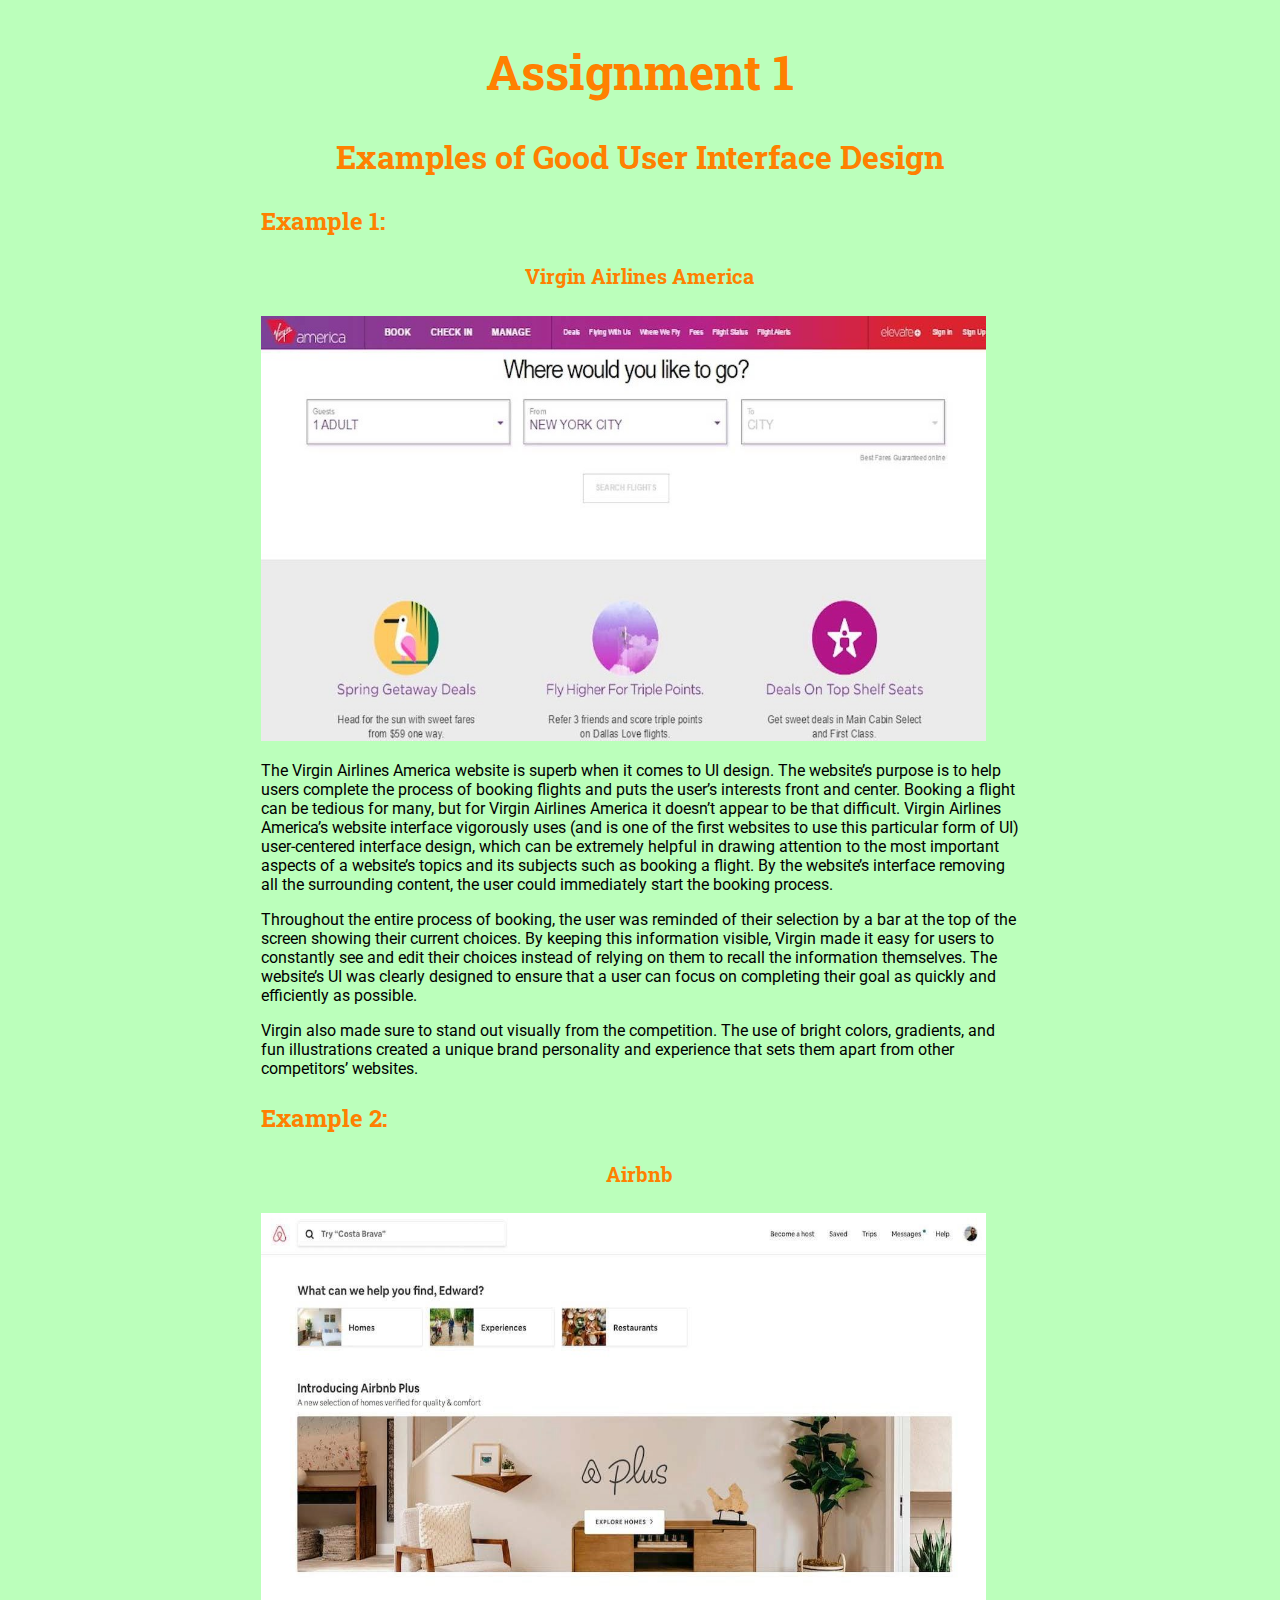
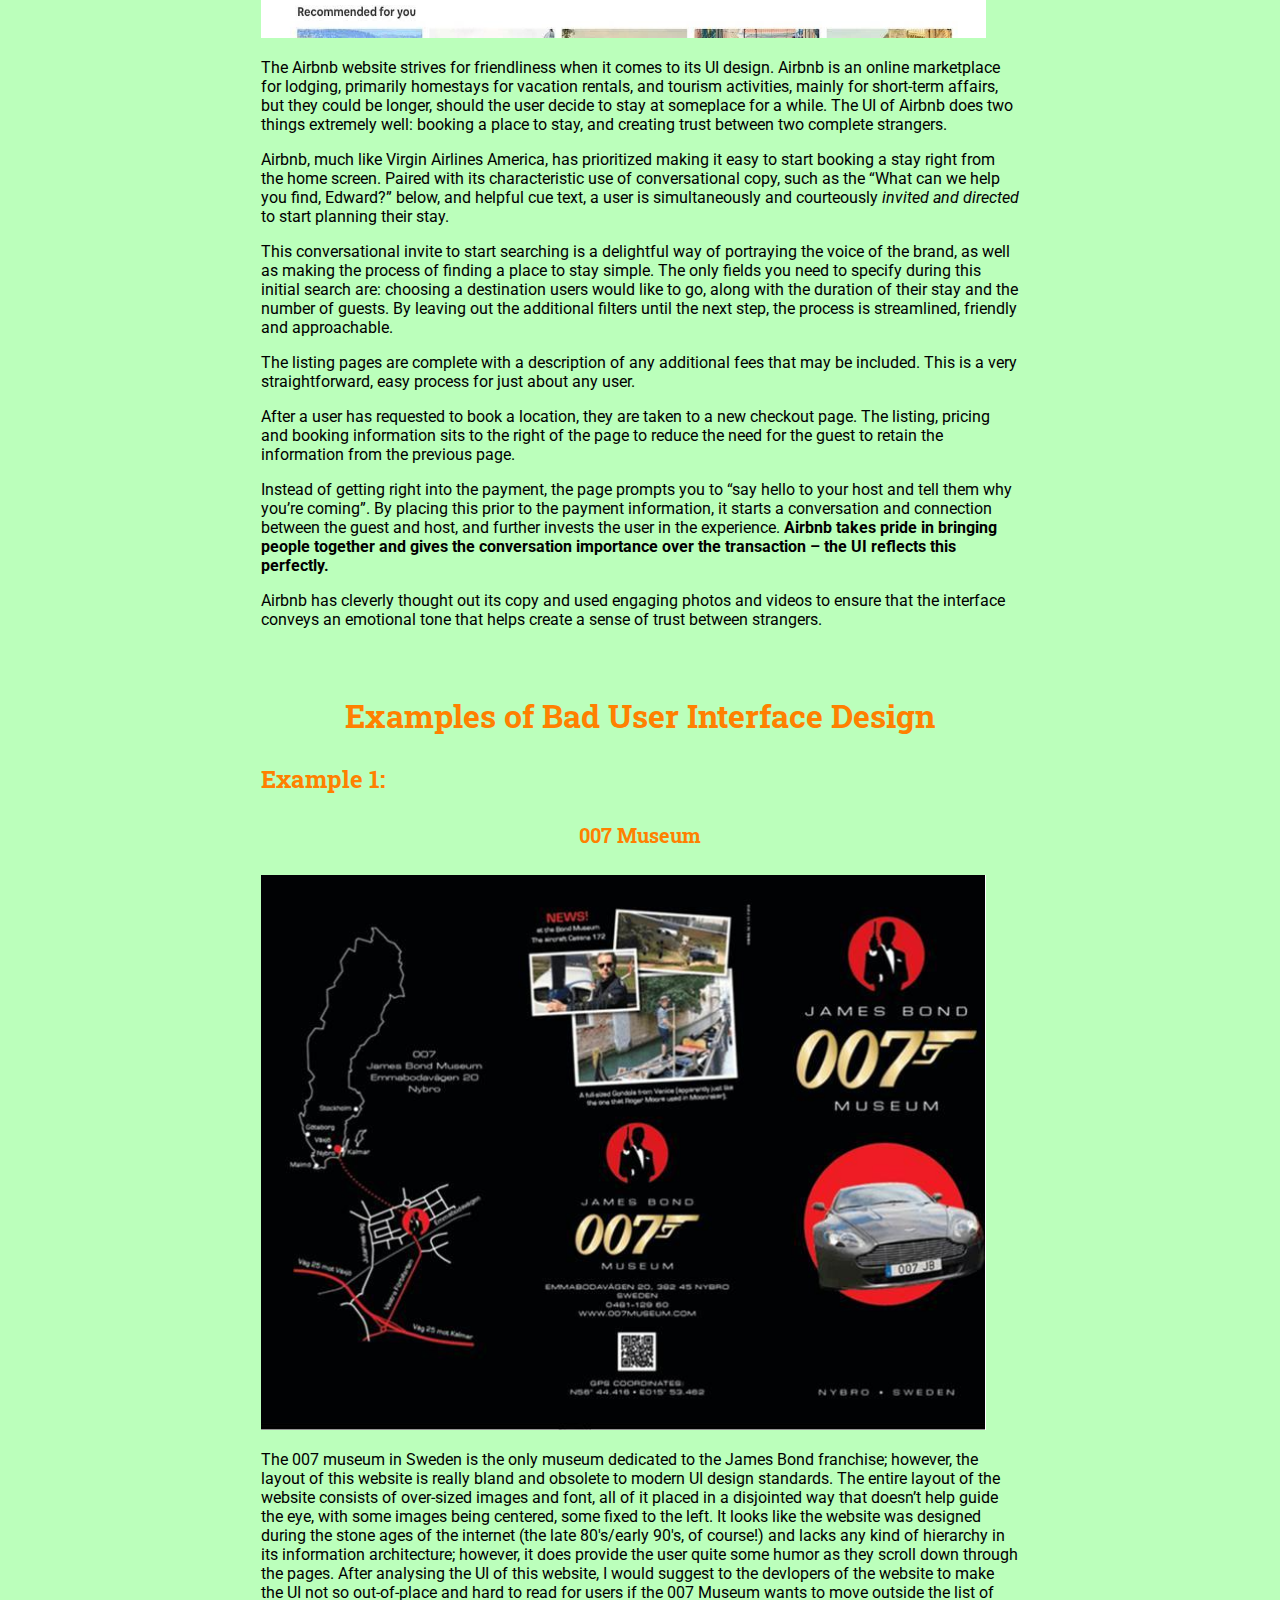
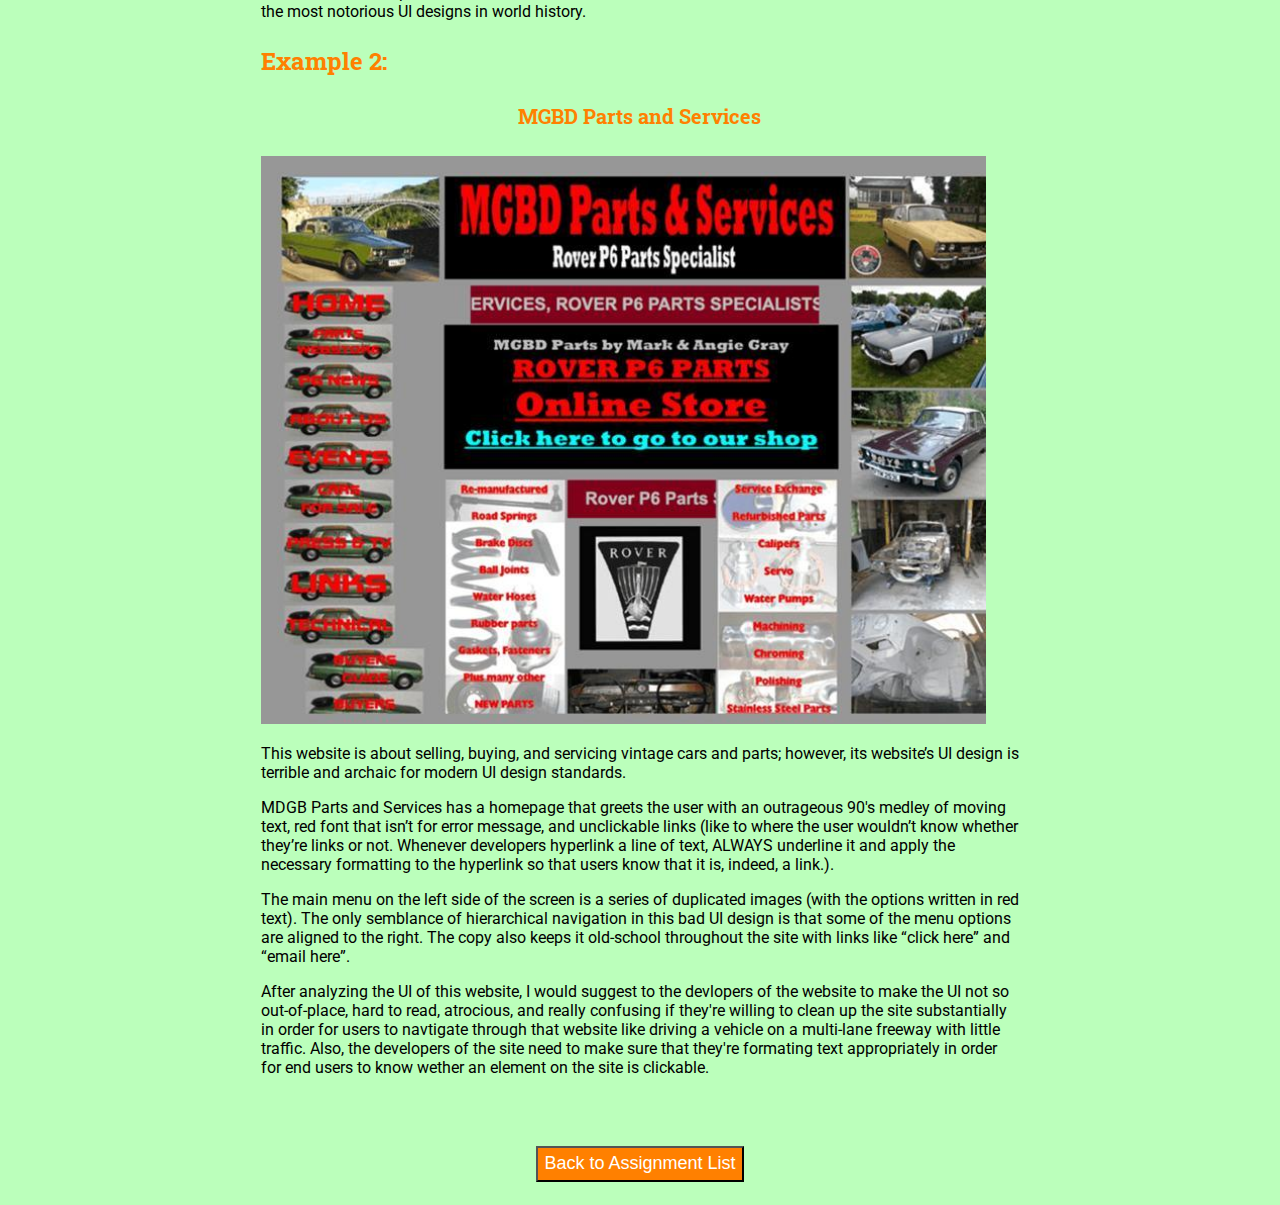
==== Assignment1.html @ 2e9896b6 "Add files via upload" ====
<!DOCTYPE html>
    <head>
        <title>CS456 Assignment 1</title>
        <link rel="stylesheet" type="text/css" href="assignments.css">
        <link href="https://fonts.googleapis.com/css2?family=Roboto&family=Roboto+Slab&display=swap" rel="stylesheet">
    </head>
    <body>
        <div class='assignment-page-div'>
            <div class='assignment-main-div'>
                <h1 class='assignment-main-title'>Assignment 1</h1>
				<h2 class='header-2'>Examples of Good User Interface Design</h2>
                <div class='assignment-examples'>
				<h3 class='header-3'>Example 1:</h3>
				<h4 class='header-4'>Virgin Airlines America</h4>
				<p><img src="1.1.jpg" width="725" height="425" alt="Virgin Airlines" longdesc="1.1.jpg" /></p>
                    <p>The Virgin Airlines America  website is superb when it comes to UI design. The website&rsquo;s purpose is to help users complete the process of booking flights and puts the user&rsquo;s interests  front and center. Booking  a flight can be tedious for many, but for Virgin  Airlines America it doesn&rsquo;t appear to be that difficult. Virgin Airlines America&rsquo;s website  interface vigorously uses (and is one  of the first websites to use this particular form of UI) user-centered  interface design, which can be extremely helpful in drawing attention  to the most important aspects of a website&rsquo;s topics and its subjects  such as booking a flight. By the  website&rsquo;s interface removing all the surrounding content, the user could immediately start the booking process. </p>
<p>Throughout the entire process of booking, the user was reminded of their selection  by a bar at the top of the screen showing  their current choices.  By keeping this information visible,  Virgin made it easy for users to constantly see and edit their choices  instead of relying  on them to recall the information themselves. The website&rsquo;s UI was clearly designed to ensure  that a user can focus on completing their goal as quickly and efficiently as possible.                    </p>
<p>Virgin also made sure to stand out visually from the  competition. The use of bright colors, gradients, and fun illustrations created  a unique brand personality and experience that sets them apart from other competitors&rsquo; websites.
				<h3 class='header-3'>Example 2:</h3>
				<h4 class='header-4'>Airbnb</h4>
				<p><img src="1.2.jpg" width="725" height="425" alt="Airbnb" longdesc="1.2.jpg" /></p>
				<p>The Airbnb website strives for friendliness  when it comes to its UI design. Airbnb is an online marketplace for lodging,  primarily homestays for vacation rentals, and tourism activities, mainly for  short-term affairs, but they could be longer, should the user decide to stay at  someplace for a while. The UI of Airbnb does two things extremely well: booking a place to stay, and creating  trust between two complete strangers. </p>
<p>Airbnb, much like Virgin Airlines  America, has prioritized making it easy to start booking  a stay right from the  home screen. Paired with its characteristic use of conversational copy, such as the &ldquo;What can we help you find, Edward?&rdquo; below,  and helpful cue text,  a user is simultaneously and courteously <em>invited and directed </em>to start planning their stay. </p>
                  <p>This conversational invite to start searching  is a delightful way of portraying the voice of the brand, as well as making the process of finding a place to stay simple. The only fields you need to specify during this initial  search are: choosing  a destination users would like to go, along with the duration of their stay and the number of guests. By leaving out the additional filters until the next step, the  process is streamlined, friendly  and approachable. </p>
<p>The listing pages are complete with a description of any additional fees that may be  included. This is a very straightforward, easy process for just about any user. </p>
                <p>After a user has requested  to book a location, they are taken to a new checkout page. The listing, pricing  and booking information sits to the right of the page to reduce  the need for the guest to retain the information from the previous page. </p>
                <p>Instead of getting right into the payment, the page prompts  you to &ldquo;say hello to your host and tell them why you&rsquo;re coming&rdquo;. By placing this prior to the  payment information, it starts  a conversation and connection between the guest and  host, and further invests the user in the experience. <strong>Airbnb takes pride in bringing people together and gives the conversation importance over the transaction – the UI reflects this perfectly.</strong></p>
Airbnb has cleverly  thought out its copy  and used engaging  photos and videos to  ensure that the interface conveys an emotional tone that helps create a sense  of trust between strangers.                </div>
                <br><br>
				<h2 class='header-2'>Examples of Bad User Interface Design</h2>
				<div class='assignment-examples'>
				<h3 class='header-3'>Example 1:</h3>
				<h4 class='header-4'>007 Museum</h4>
				<p><img src="2.1.jpg" width="725" height="555" alt="007 Museum" longdesc="2.1.jpg" /></p>
				<p>The 007 museum in Sweden  is the only museum dedicated to the James Bond franchise; however, the layout of this website is really bland and obsolete to modern UI design standards. The  entire layout of the  website consists of over-sized images and  font, all of it placed  in a disjointed way that doesn&rsquo;t  help guide the eye, with some images being centered, some  fixed to the left. It  looks like the website was designed during the stone ages of the internet (the late 80's/early 90's, of course!) and  lacks any kind of hierarchy in  its information architecture; however, it does provide the user quite some humor as  they  scroll down through  the  pages. After analysing the UI of this website, I would suggest to the devlopers of the website to make the UI not so out-of-place and hard to read for users if the 007 Museum wants to move outside the list of the most notorious UI designs in world history.</p>
				<h3 class='header-3'>Example 2:</h3>
				<h4 class='header-4'>MGBD Parts and Services</h4>
				<p><img src="2.2.jpg" width="725" height="568" alt="MGBD Parts and Services" longdesc="2.2.jpg" /></p>
				<p>This website is about selling, buying, and  servicing vintage cars and parts; however, its website&rsquo;s UI design  is terrible and archaic for modern UI design standards.                </p>
				<p>MDGB Parts  and Services has a homepage that greets  the  user with an outrageous 90's medley of  moving text, red font  that  isn&rsquo;t for error  message, and unclickable links (like to where the user wouldn&rsquo;t know whether they&rsquo;re links or not.  Whenever developers hyperlink a line of text, ALWAYS underline it and apply the  necessary formatting to the hyperlink so that users know that it is, indeed, a  link.). </p>
                <p>The main menu on the left side of the screen  is a series of duplicated images  (with  the options written in red  text). The only semblance of  hierarchical navigation in this  bad UI design  is that some of the menu options  are  aligned to the right. The  copy also keeps  it old-school throughout  the site with links like  &ldquo;click here&rdquo; and &ldquo;email here&rdquo;.                </p>
                <p> After analyzing the UI of this website, I would suggest to the devlopers of the website to make the UI not so out-of-place, hard to read, atrocious, and really confusing if they're willing to clean up the site substantially in order for users to navtigate through that website like driving a vehicle on a multi-lane freeway with little traffic. Also, the developers of the site need to make sure that they're formating text appropriately in order for end users to know wether an element on the site is clickable.</p>
</div>
                <br><br>
                <a href='index.html'><button class='back-button'>Back to Assignment List</button></a>
            </div>

                
            </div>
        </div>
    </body>
</html>
---- assignments.css ----
body {
    text-align: center;
    background-color: #BBFFBB;
    font-family: 'Roboto', sans-serif;
}

.assignment-page-div {
    display: flex;
    justify-content: center;
}

.assignment-main-div {
    width: 60%;
}

.assignment-main-title {
    font-family: 'Roboto Slab', serif;
    color: #FF8000;
    font-size: 48px;
}

.header-2 {
    font-family: 'Roboto Slab', serif;
    color: #FF8000;
    font-size: 32px;
}

.header-3 {
    font-family: 'Roboto Slab', serif;
    color: #FF8000;
    font-size: 24px;
	text-align: left;
}

.header-4 {
    font-family: 'Roboto Slab', serif;
    color: #FF8000;
    font-size: 20px;
	text-align: center;
}

.assignment-examples {
    text-align: left;
}

.back-button {
    background-color: #FF8000;
    color: white;
    height: 36px;
    font-size: 18px;
    margin: 15px;
    cursor: pointer;
}

.back-button:hover {
	background-color: #FF8F20
}
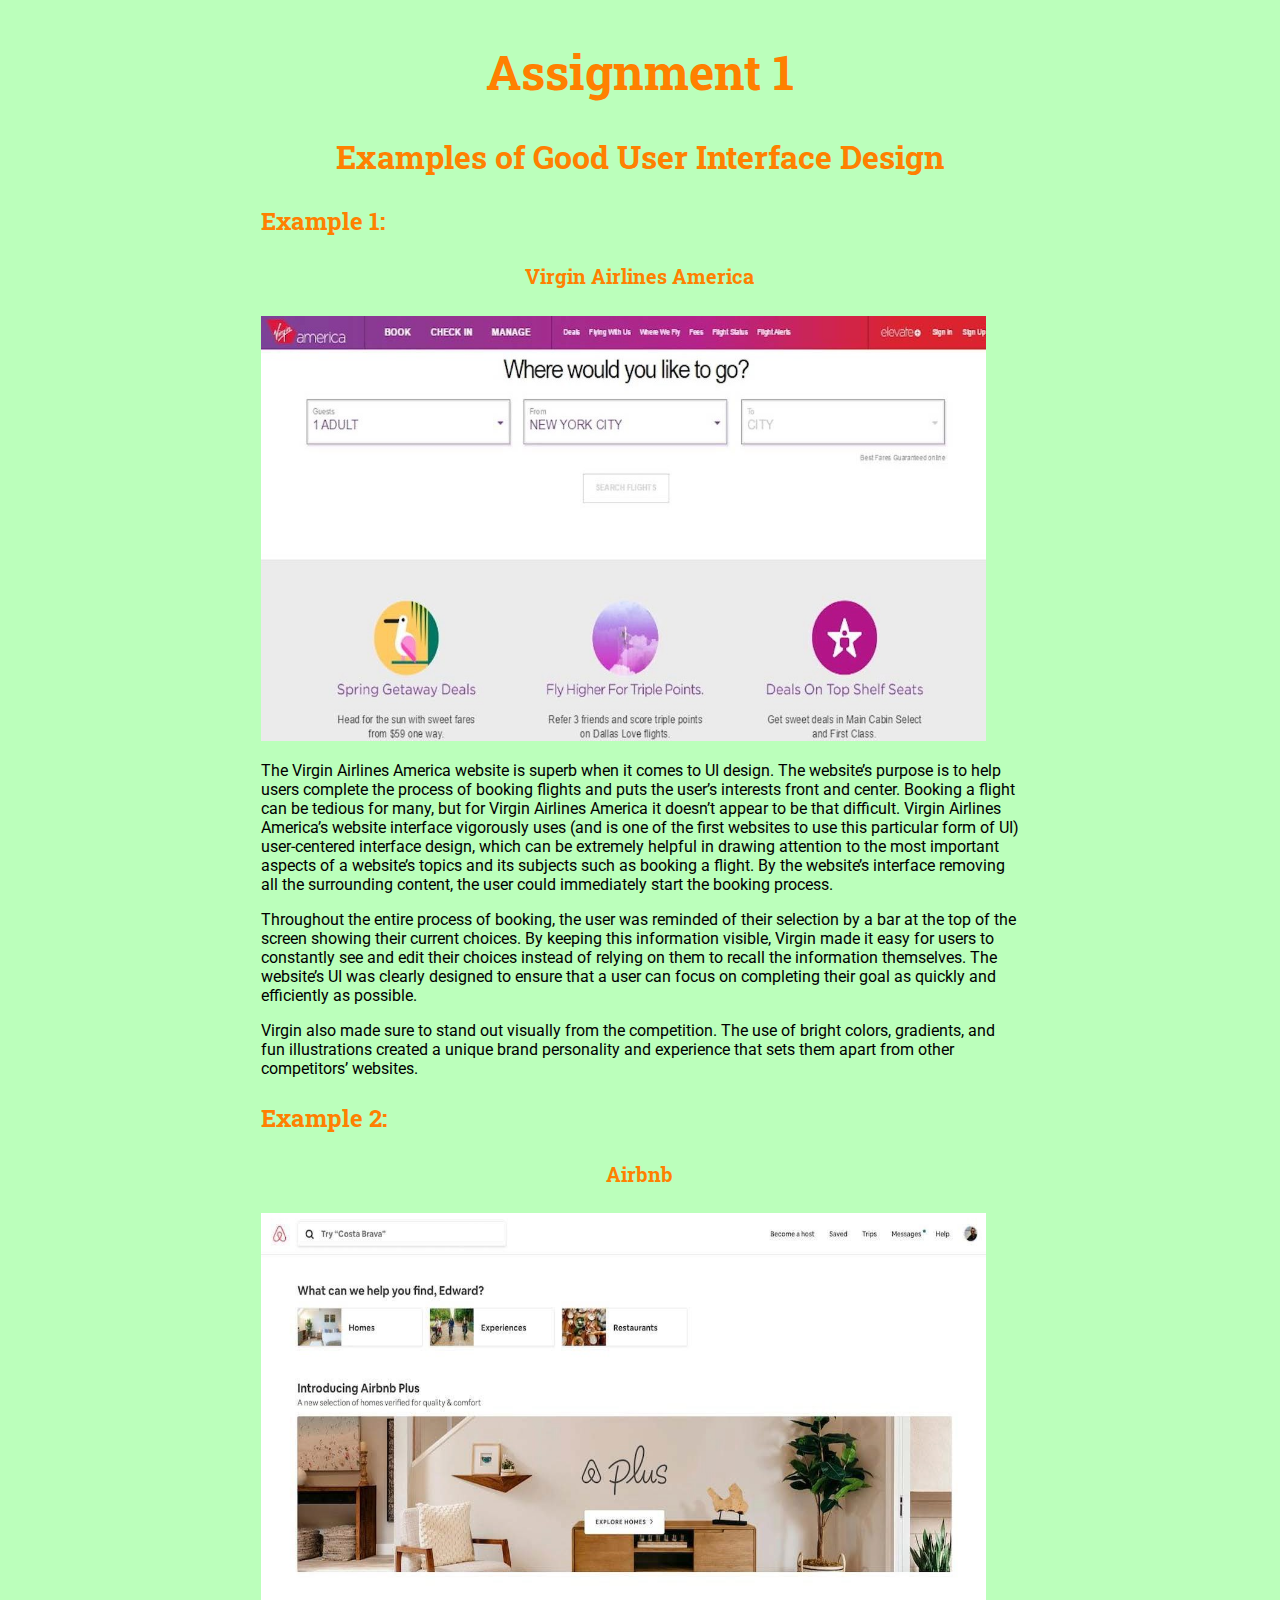
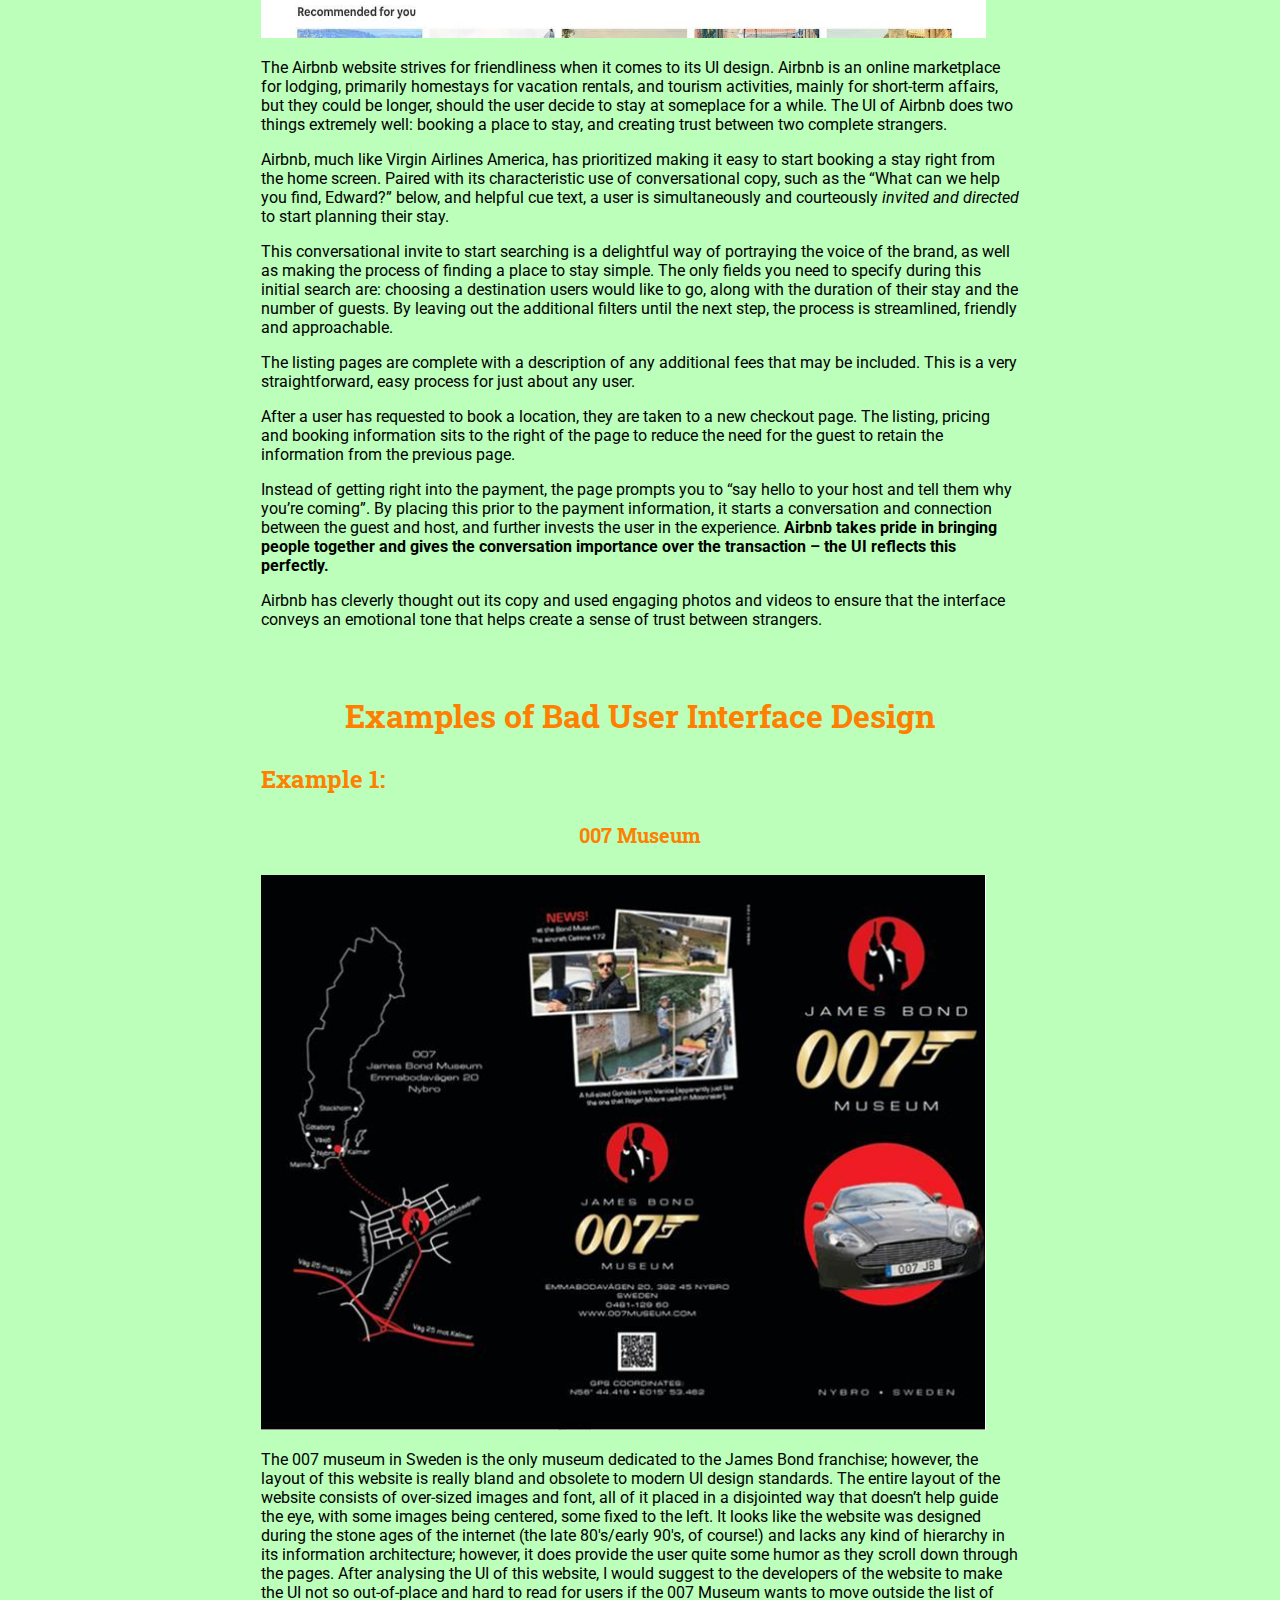
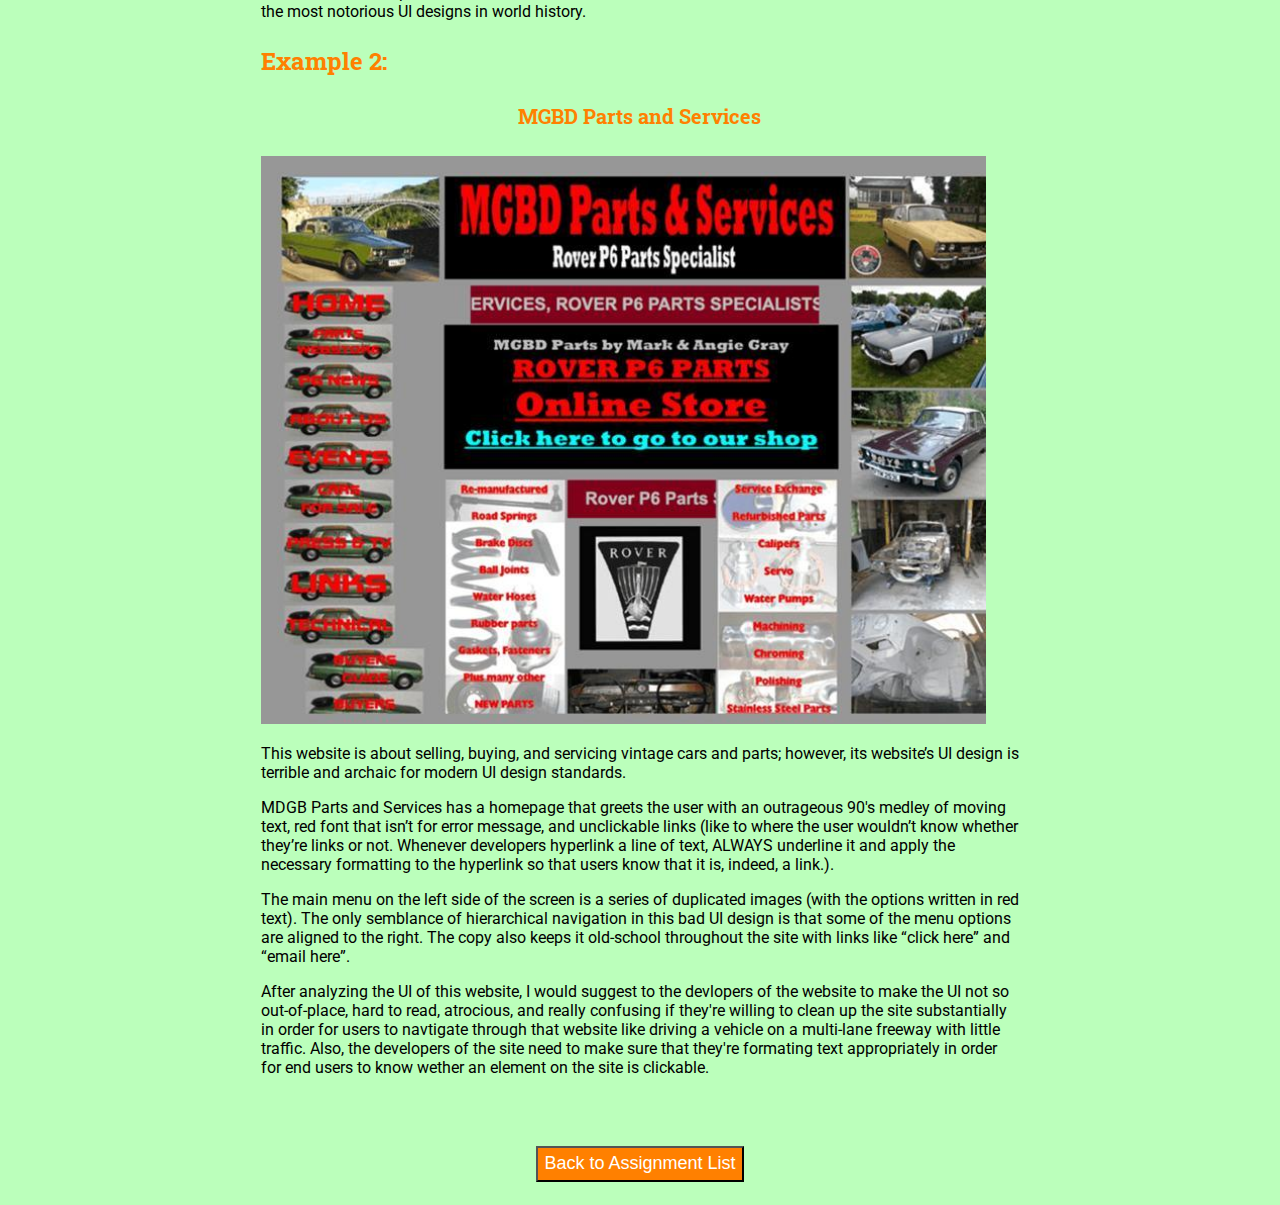
==== commit 4a5326b0: "Update Assignment1.html" ====
--- a/Assignment1.html
+++ b/Assignment1.html
@@ -32,7 +32,7 @@
 				<h3 class='header-3'>Example 1:</h3>
 				<h4 class='header-4'>007 Museum</h4>
 				<p><img src="2.1.jpg" width="725" height="555" alt="007 Museum" longdesc="2.1.jpg" /></p>
-				<p>The 007 museum in Sweden  is the only museum dedicated to the James Bond franchise; however, the layout of this website is really bland and obsolete to modern UI design standards. The  entire layout of the  website consists of over-sized images and  font, all of it placed  in a disjointed way that doesn&rsquo;t  help guide the eye, with some images being centered, some  fixed to the left. It  looks like the website was designed during the stone ages of the internet (the late 80's/early 90's, of course!) and  lacks any kind of hierarchy in  its information architecture; however, it does provide the user quite some humor as  they  scroll down through  the  pages. After analysing the UI of this website, I would suggest to the devlopers of the website to make the UI not so out-of-place and hard to read for users if the 007 Museum wants to move outside the list of the most notorious UI designs in world history.</p>
+				<p>The 007 museum in Sweden  is the only museum dedicated to the James Bond franchise; however, the layout of this website is really bland and obsolete to modern UI design standards. The  entire layout of the  website consists of over-sized images and  font, all of it placed  in a disjointed way that doesn&rsquo;t  help guide the eye, with some images being centered, some  fixed to the left. It  looks like the website was designed during the stone ages of the internet (the late 80's/early 90's, of course!) and  lacks any kind of hierarchy in  its information architecture; however, it does provide the user quite some humor as  they  scroll down through  the  pages. After analysing the UI of this website, I would suggest to the developers of the website to make the UI not so out-of-place and hard to read for users if the 007 Museum wants to move outside the list of the most notorious UI designs in world history.</p>
 				<h3 class='header-3'>Example 2:</h3>
 				<h4 class='header-4'>MGBD Parts and Services</h4>
 				<p><img src="2.2.jpg" width="725" height="568" alt="MGBD Parts and Services" longdesc="2.2.jpg" /></p>
@@ -49,4 +49,4 @@
             </div>
         </div>
     </body>
-</html>+</html>
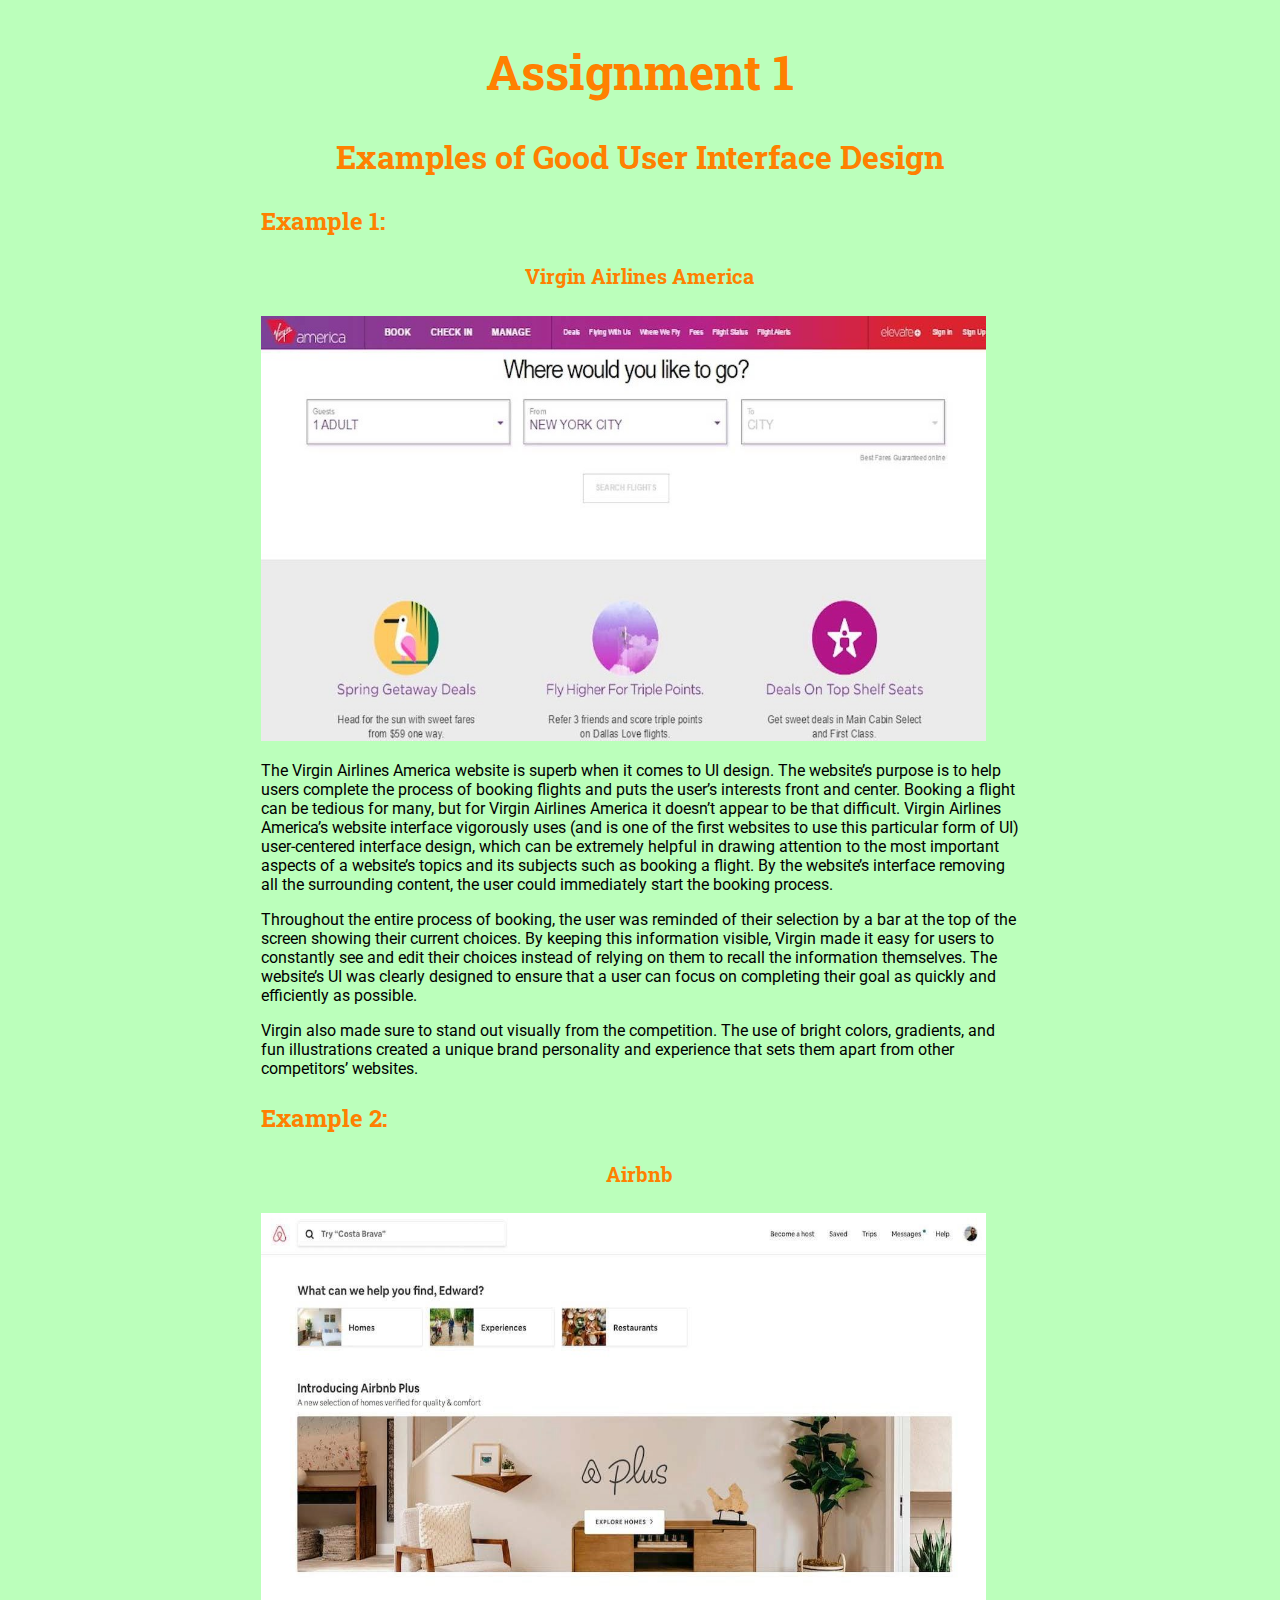
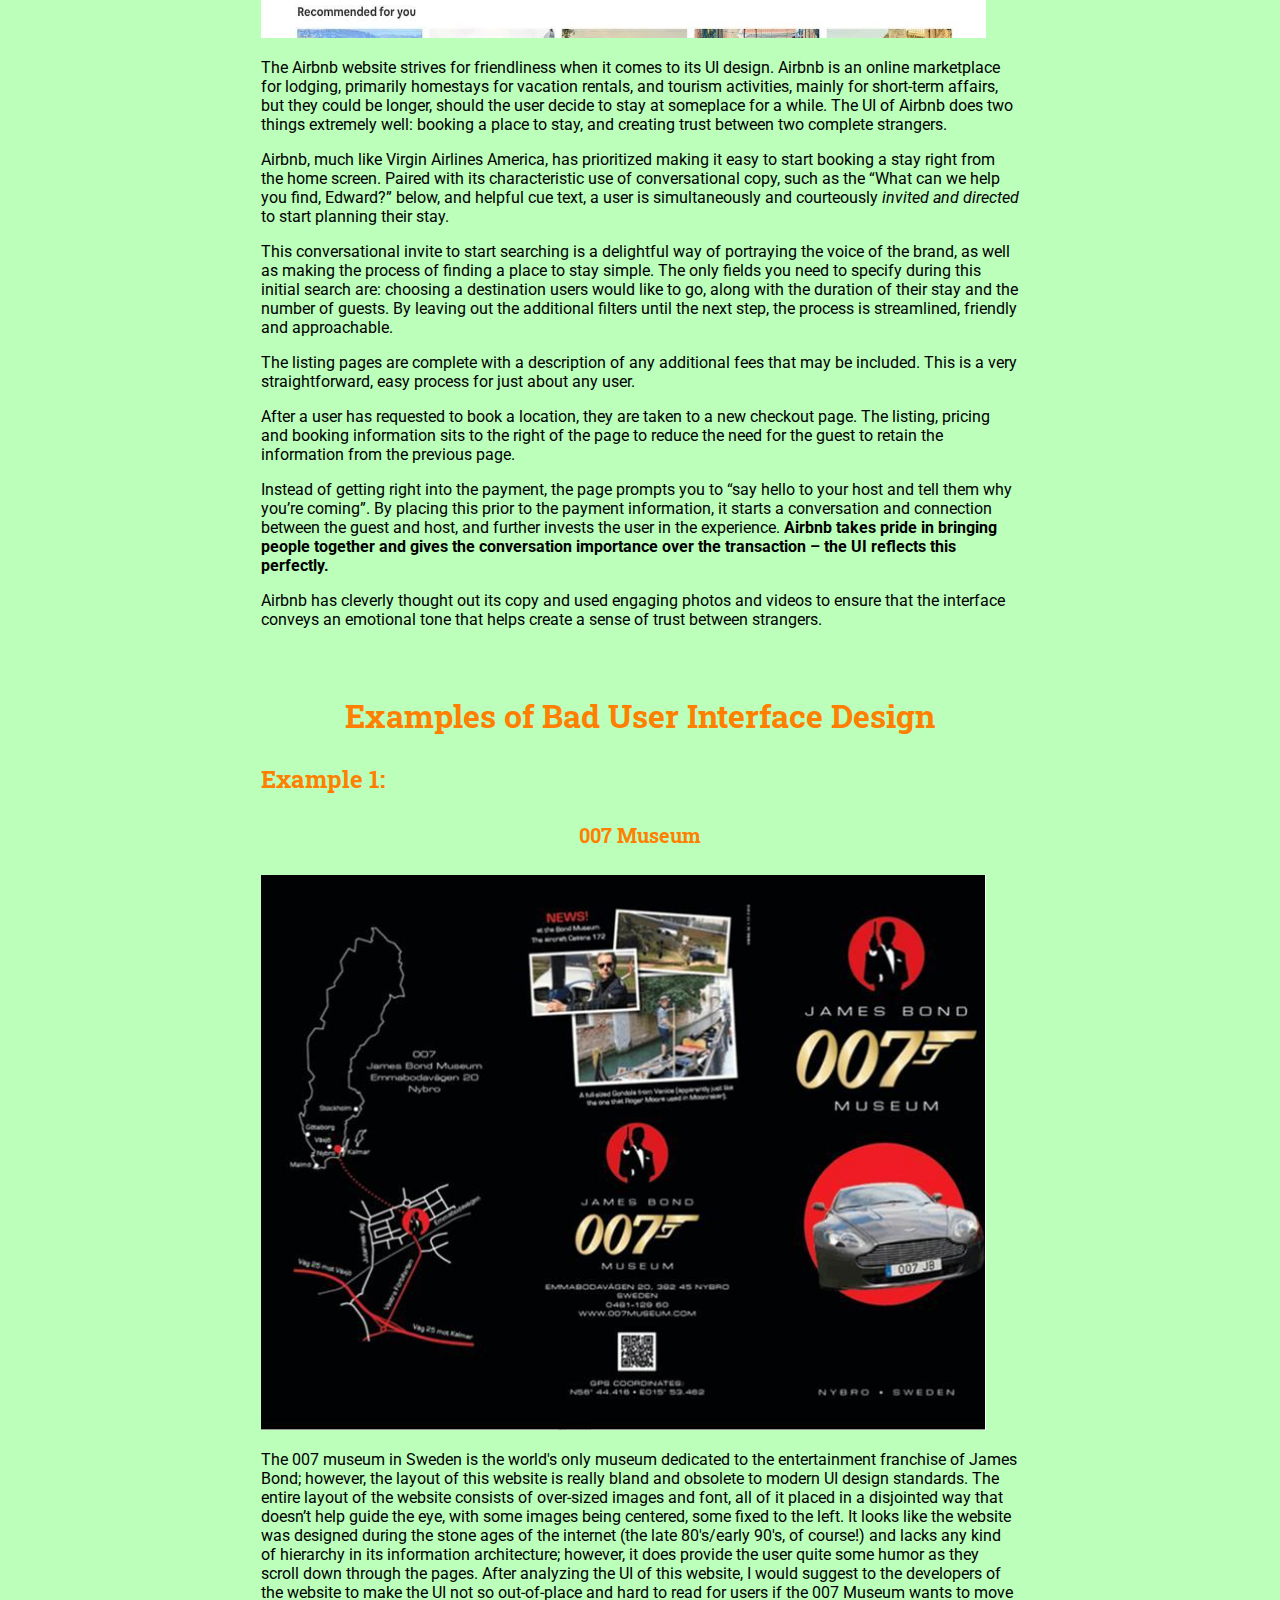
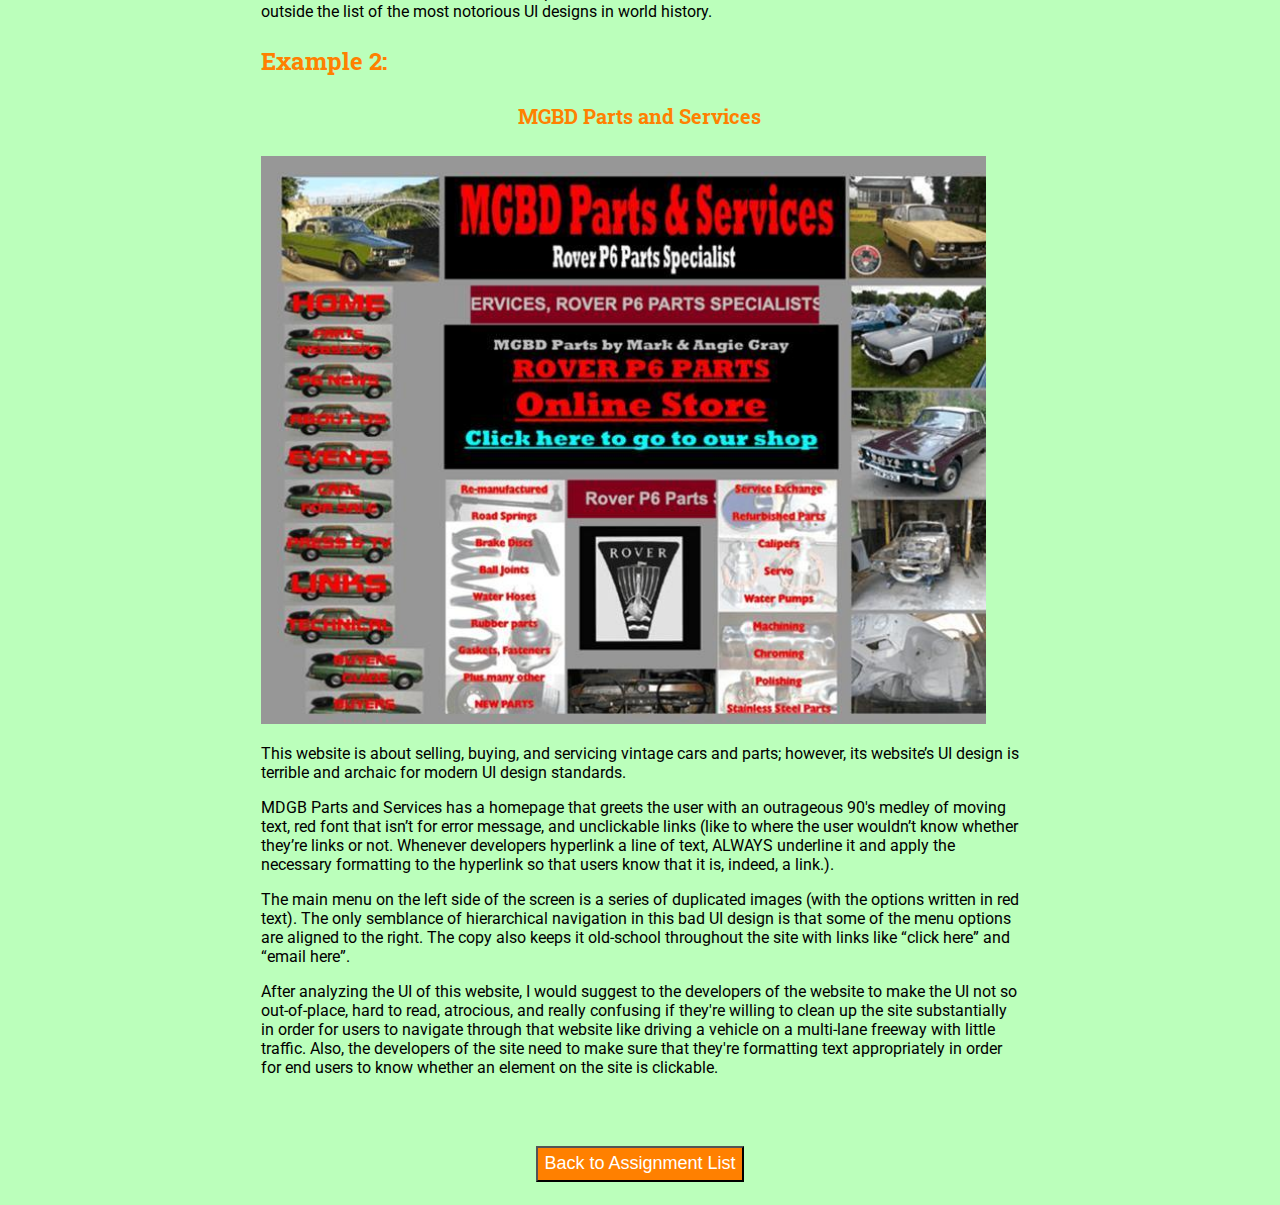
==== commit 8fa6bb26: "Add files via upload" ====
--- a/Assignment1.html
+++ b/Assignment1.html
@@ -32,14 +32,14 @@
 				<h3 class='header-3'>Example 1:</h3>
 				<h4 class='header-4'>007 Museum</h4>
 				<p><img src="2.1.jpg" width="725" height="555" alt="007 Museum" longdesc="2.1.jpg" /></p>
-				<p>The 007 museum in Sweden  is the only museum dedicated to the James Bond franchise; however, the layout of this website is really bland and obsolete to modern UI design standards. The  entire layout of the  website consists of over-sized images and  font, all of it placed  in a disjointed way that doesn&rsquo;t  help guide the eye, with some images being centered, some  fixed to the left. It  looks like the website was designed during the stone ages of the internet (the late 80's/early 90's, of course!) and  lacks any kind of hierarchy in  its information architecture; however, it does provide the user quite some humor as  they  scroll down through  the  pages. After analysing the UI of this website, I would suggest to the developers of the website to make the UI not so out-of-place and hard to read for users if the 007 Museum wants to move outside the list of the most notorious UI designs in world history.</p>
+				<p>The 007 museum in Sweden  is the world's only museum dedicated to the entertainment franchise of James Bond; however, the layout of this website is really bland and obsolete to modern UI design standards. The  entire layout of the  website consists of over-sized images and  font, all of it placed  in a disjointed way that doesn&rsquo;t  help guide the eye, with some images being centered, some  fixed to the left. It  looks like the website was designed during the stone ages of the internet (the late 80's/early 90's, of course!) and  lacks any kind of hierarchy in  its information architecture; however, it does provide the user quite some humor as  they  scroll down through  the  pages. After analyzing the UI of this website, I would  suggest to the developers of the website to make the UI not so out-of-place and  hard to read for users if the 007 Museum wants to move outside the list of the  most notorious UI designs in world history.</p>
 				<h3 class='header-3'>Example 2:</h3>
 				<h4 class='header-4'>MGBD Parts and Services</h4>
 				<p><img src="2.2.jpg" width="725" height="568" alt="MGBD Parts and Services" longdesc="2.2.jpg" /></p>
 				<p>This website is about selling, buying, and  servicing vintage cars and parts; however, its website&rsquo;s UI design  is terrible and archaic for modern UI design standards.                </p>
 				<p>MDGB Parts  and Services has a homepage that greets  the  user with an outrageous 90's medley of  moving text, red font  that  isn&rsquo;t for error  message, and unclickable links (like to where the user wouldn&rsquo;t know whether they&rsquo;re links or not.  Whenever developers hyperlink a line of text, ALWAYS underline it and apply the  necessary formatting to the hyperlink so that users know that it is, indeed, a  link.). </p>
                 <p>The main menu on the left side of the screen  is a series of duplicated images  (with  the options written in red  text). The only semblance of  hierarchical navigation in this  bad UI design  is that some of the menu options  are  aligned to the right. The  copy also keeps  it old-school throughout  the site with links like  &ldquo;click here&rdquo; and &ldquo;email here&rdquo;.                </p>
-                <p> After analyzing the UI of this website, I would suggest to the devlopers of the website to make the UI not so out-of-place, hard to read, atrocious, and really confusing if they're willing to clean up the site substantially in order for users to navtigate through that website like driving a vehicle on a multi-lane freeway with little traffic. Also, the developers of the site need to make sure that they're formating text appropriately in order for end users to know wether an element on the site is clickable.</p>
+                <p>After analyzing the UI of this website, I would  suggest to the developers of the website to make the UI not so out-of-place,  hard to read, atrocious, and really confusing if they're willing to clean up  the site substantially in order for users to navigate through that website like  driving a vehicle on a multi-lane freeway with little traffic. Also, the developers  of the site need to make sure that they're formatting text appropriately in  order for end users to know whether an element on the site is clickable.</p>
 </div>
                 <br><br>
                 <a href='index.html'><button class='back-button'>Back to Assignment List</button></a>
@@ -49,4 +49,4 @@
             </div>
         </div>
     </body>
-</html>
+</html>